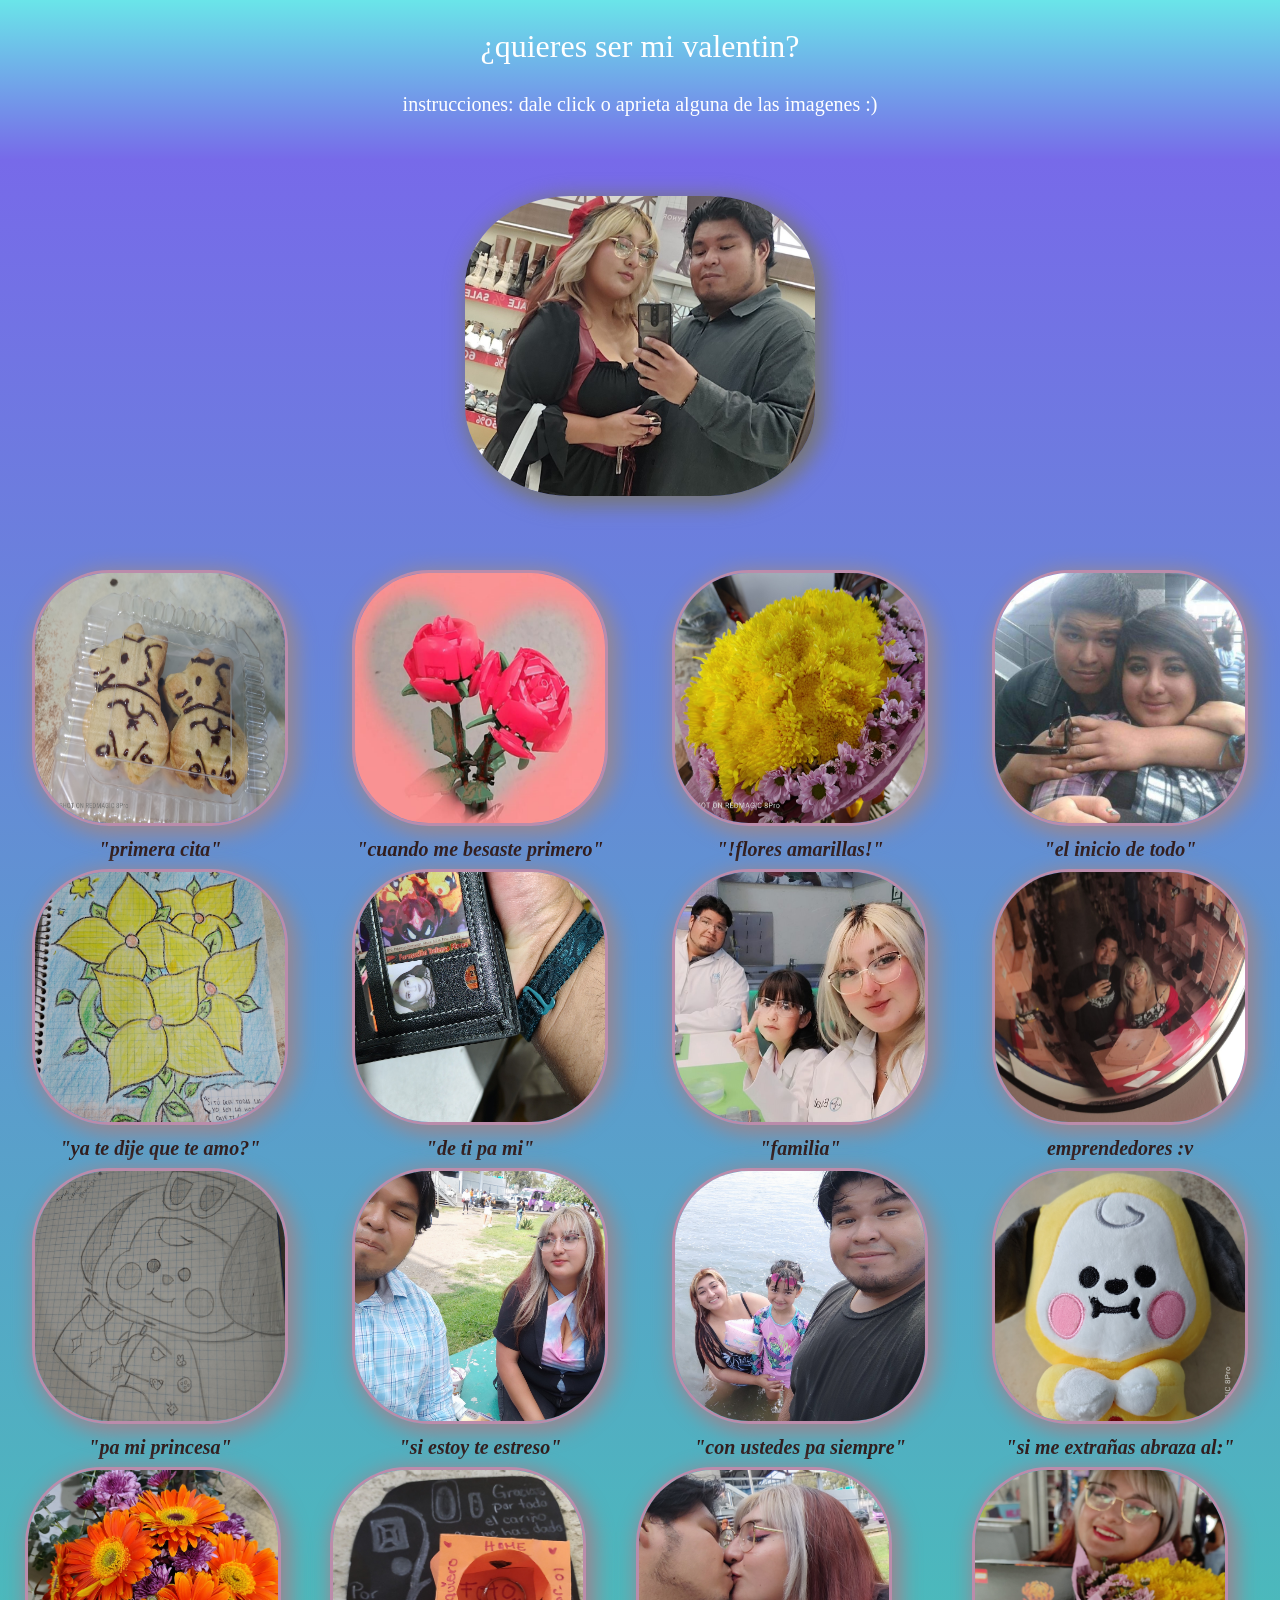
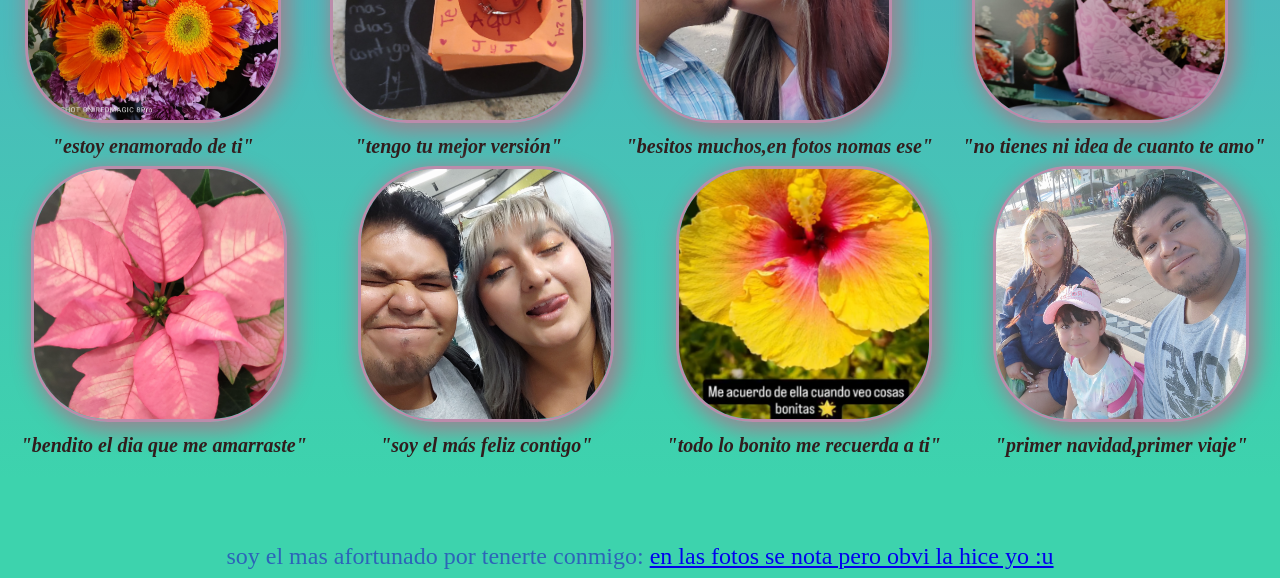
==== index.html @ 16066a50 "movi los css y index a la raiz" ====
<!DOCTYPE html>
<html lang="es">
<head>
    <meta charset="UTF-8">
    <meta http-equiv="X-UA-Compatible" content="IE=edge">
    <meta name="viewport" content="width=device-width, initial-scale=1.0">
    <link rel="stylesheet" href="css/reset.css">
    <link rel="stylesheet" href="css/estilos_principal.css">
    <link rel="stylesheet" href="css/cabecera/estilos-cabecera.css">
    <link rel="stylesheet" href="css/cuerpo/estilos-cuerpo.css">
    <link rel="stylesheet" href="css/pie de pagina/estilos-pie-pagina.css">
    

    <title>te amo :3 </title>
</head>
<body class="body">
    <header class="cabezera">
        <h1> ¿quieres ser mi valentin? </h1>
        <br>
    <p class="instrucciones"> instrucciones: dale click o aprieta alguna de las imagenes :)</p> 
    </header>
    <main class="cuerpo-1">


        <section class="arreglo">
           <a href="https://open.spotify.com/track/51qYdMBxt9mFbtZBzq1Yfi?si=c96d48a2f23e4afb"><img  class="imagen-arreglo" src="assets/nosotros.jpg" alt="imagen de rosa"></a>
        </section>

        <section class="flex-tarjetas">
                <ul>
                    <li class="tarjeta-item"><a class="spoty" href="https://open.spotify.com/track/5vlsDTvCL8y12ShB7Y1hFQ?si=5763ca19bbfd4b2d"><img class="imagen-tarjeta"  src="assets/primera_cita.jpg" alt="imagen de rosa"></a></li>
                    <li class="item-nombre">"primera cita"</li>
                </ul>
                <ul>
                    <li class="tarjeta-item"><a href="https://open.spotify.com/track/4f6bE40jl7zuFJ3cOCwaI1?si=5a562486bf8a47cd"><img class="imagen-tarjeta"  src="assets/primer_beso.jpg" alt="imagen de rosa"></a></li>

                    <li class="item-nombre">"cuando me besaste primero"</li>
                </ul>
                <ul>
                    <li class="tarjeta-item"><a href="https://open.spotify.com/track/0mlnmHVwY0o096HMTRUsmJ?si=fc61abd730674cfe"><img class="imagen-tarjeta"  src="assets/flores_amarillas.jpg" alt="imagen de rosa"></a></li>
                    
                    <li class="item-nombre">"!flores amarillas!"</li>
                </ul>
                <ul>
                    <li class="tarjeta-item"><a href="https://open.spotify.com/track/1Cafs1zrIyOzF8XPmkSI4p?si=cbeda5c0c9cb434f"><img class="imagen-tarjeta"  src="assets/inicio.jpg" alt="imagen de rosa"></a></li>
                    
                    <li class="item-nombre">"el inicio de todo"</li>
                </ul>
                <ul>
                    <li class="tarjeta-item"><a href="https://open.spotify.com/track/74KqkyHbpneHF6JT8EwUOO?si=fe7336a22dc247f3"><img class="imagen-tarjeta"  src="assets/dibujo_flores.jpg" alt="imagen de rosa"></a></li>
                    
                    <li class="item-nombre">"ya te dije que te amo?"</li>
                </ul>
                <ul>
                    <li class="tarjeta-item"><a href="https://open.spotify.com/track/2VEZx7NWsZ1D0eJ4uv5Fym?si=1939954b7ea64507"><img class="imagen-tarjeta"  src="assets/doto_cartera.jpg" alt="imagen de rosa"></a></li>
                    
                    <li class="item-nombre">"de ti pa mi"</li>
                </ul>
                <ul>
                    <li class="tarjeta-item"><a href="https://open.spotify.com/track/3FeVmId7tL5YN8B7R3imoM?si=1f709d3bc13a467a"><img class="imagen-tarjeta"  src="assets/papalote.jpg" alt="imagen de rosa"></a></li>
                    
                    <li class="item-nombre">"familia"</li>
                </ul>
                <ul>
                    <li class="tarjeta-item"><a href="https://open.spotify.com/track/09rbu1BvmrrakOqiLubCqp?si=6d8146bc942f41f0"><img class="imagen-tarjeta"  src="assets/price_shooes.jpg" alt="imagen de rosa"></a></li>
                    
                    <li class="item-nombre">emprendedores :v</li>
                </ul>
                <ul>
                    <li class="tarjeta-item"><a href="https://open.spotify.com/track/3ZgkHyoKfNMcHTXC0X1qQj?si=d830844cc7c44827"><img class="imagen-tarjeta"  src="assets/chimmy_corona.jpg" alt="imagen de rosa"></a></li>
                    
                    <li class="item-nombre">"pa mi princesa"</li>
                </ul>
                <ul>
                    <li class="tarjeta-item"><a href="https://open.spotify.com/track/3OIoy3TNU7CL5PTaHOGmbR?si=7c1ea41048104e22"><img class="imagen-tarjeta"  src="assets/enojadita.jpg" alt="imagen de rosa"></a></li>
                    
                    <li class="item-nombre">"si estoy te estreso"</li>
                </ul>
                <ul>
                    <li class="tarjeta-item"><a href="https://open.spotify.com/track/3ERkk5sP7HE27jONhN75z6?si=052db493a360459b"><img class="imagen-tarjeta"  src="assets/nadando.jpg" alt="imagen de rosa"></a></li>
                    
                    <li class="item-nombre">"con ustedes pa siempre"</li>
                </ul>
                <ul>
                    <li class="tarjeta-item"><a href="https://open.spotify.com/track/16DU79T2PdFSdGf0Z59rr5?si=91ad7281b5f04396"><img class="imagen-tarjeta"  src="assets/chimmy_peluche.jpg" alt="imagen de rosa"></a></li>
                    
                    <li class="item-nombre">"si me extrañas abraza al:"</li>
                </ul>
                <ul>
                    <li class="tarjeta-item"><a href="https://open.spotify.com/track/0doPUFYZPjLAFNfqoZy7Jw?si=3276c3bb994648f4"><img class="imagen-tarjeta"  src="assets/gerberas.jpg" alt="imagen de rosa"></a></li>
                    
                    <li class="item-nombre">"estoy enamorado de ti"</li>
                </ul>
                <ul>
                    <li class="tarjeta-item"><a href="https://open.spotify.com/track/55kttza4IrpMKwoqE7qgBX?si=437af04bcf2740bd"><img class="imagen-tarjeta"  src="assets/anillo.jpg" alt="imagen de rosa"></a></li>
                    
                    <li class="item-nombre">"tengo tu mejor versión"</li>
                </ul>
                <ul>
                    <li class="tarjeta-item"><a href="https://open.spotify.com/track/1uGUbgZuO1kD1JZ0UeFupN?si=74945a3f8314467f"><img class="imagen-tarjeta"  src="assets/besito.jpg" alt="imagen de rosa"></a></li>
                    
                    <li class="item-nombre">"besitos muchos,en fotos nomas ese"</li>
                </ul>
                <ul>
                    <li class="tarjeta-item"><a href="https://open.spotify.com/track/5SPUsNcUtRUpAPj7rJq7CD?si=f9a04ffbf1a844b7"><img class="imagen-tarjeta"  src="assets/manos_llenas.jpg" alt="imagen de rosa"></a></li>
                    
                    <li class="item-nombre">"no tienes ni idea de cuanto te amo"</li>
                </ul>
                <ul>
                    <li class="tarjeta-item"><a href="https://open.spotify.com/track/4rHczyhBZ53pLWgn6edWfB?si=399167487ed34d85"><img class="imagen-tarjeta"  src="assets/nochebuena.jpg" alt="imagen de rosa"></a></li>
                    
                    <li class="item-nombre">"bendito el dia que me amarraste"</li>
                </ul>
                <ul>
                    <li class="tarjeta-item"><a href="https://open.spotify.com/track/3ZiuxcBeRanTjfHzVBuuQe?si=341a862bb29e48b0"><img class="imagen-tarjeta"  src="assets/caritas.jpg" alt="imagen de rosa"></a></li>
                    
                    <li class="item-nombre">"soy el más feliz contigo"</li>
                </ul>
                <ul>
                    <li class="tarjeta-item"><a href="https://open.spotify.com/track/798ahLNEcoFER7Vywg1FMT?si=5527824635a04831"><img class="imagen-tarjeta"  src="assets/todo_lo_bonito.jpg" alt="imagen de rosa"></a></li>
                    
                    <li class="item-nombre">"todo lo bonito me recuerda a ti"</li>
                </ul>
                <ul>
                    <li class="tarjeta-item"><a href="https://open.spotify.com/track/7l75lYs5TM7BsGS17ojWQe?si=2991de7db2094347"><img class="imagen-tarjeta"  src="assets/veracru.jpg" alt="imagen de rosa"></a></li>
                    
                    <li class="item-nombre">"primer navidad,primer viaje"</li>
                </ul>
            </ul>
        </section>
    </main>
</body>
<footer class="pie-de-pagina">
<p >  soy el mas afortunado por tenerte conmigo: <a href="https://www.facebook.com/apolojcc/?locale=es_LA"> en las fotos se nota pero obvi la hice yo :u </a></p>
</footer>
</html>
---- css/cabecera/estilos-cabecera.css ----
.cabezera{
    background: linear-gradient( rgb(106, 229, 233), rgb(119, 106, 233));
    background-position: center;
    height: 100px;
    color: white;
    text-align: center;
    font-size: 2rem;
    padding: 30px;
    
}


.instrucciones{
    font-size: 20px;
}


@media screen and (max-width:900px) {
    .cabezera{
    
    color: white;
    text-align: center;
    font-size: 1rem;
    padding-top: 30px;
    padding-right: 0;
    padding-left: 0;
    padding-bottom: 0;
    text-align: center;
    
}

}
---- css/cuerpo/estilos-cuerpo.css ----
.arreglo{

    padding: 10px;
    justify-content: space-around;
    margin: 2% auto;
}

.cuerpo-1{
    background: linear-gradient(rgb(119, 106, 233), rgb(61, 211, 173));
    height: auto;
    display: flex;
    flex-direction: column;
    
}

.imagen-arreglo{
    height: 300px;
    width: 350px;
    
    border-radius: 30%;
    box-shadow: 5px 5px 20px 5px rgb(119, 119, 119) ;
   
}

.flex-tarjetas{
    display: flex;
    flex-wrap: wrap;
    margin: 2% auto;
    justify-content: space-around;
}

.tarjeta-item{
    display: flex;
    flex-direction: column;
    flex-wrap: wrap;
    
}

.imagen-tarjeta{
    height: 250px;
    width: 250px;
    margin: 10px;
    border-radius: 30%;
    box-shadow: 5px 5px 20px 5px rgb(150, 136, 147) ;
    border: 3px solid #bb8cab;
    transition: .1s;
    
}

.imagen-tarjeta:hover{
    border: 6px solid #b4591b;
}


.item-nombre{
    color: rgb(49, 29, 29);
    text-align: center;
    font-size: 20px;
    font-style: italic;
    font-weight: 700;
}

/* faltan los estilos del pie de pagina */

@media screen and (max-width:800px) {
    
    
    .imagen-arreglo{
        height:300px;
        width: 50%;
        
    }

    .imagen-tarjeta{
        height: 250px;
        width: 250px;
        justify-content: space-between;
    }
}
@media screen and (max-width:500px) {
    
    
    .imagen-arreglo{
        height:250px;
        width: 90%;
        margin-left: 5%;
    }

    .imagen-tarjeta{
        height: 125px;
        width: 125px;
        justify-content: space-between;
    }
    
    .item-nombre{
    font-size: 15px;
    font-weight: 700;
    }
}
---- css/pie de pagina/estilos-pie-pagina.css ----
.pie-de-pagina{
    text-align: center;
    font-size: 1.5rem;
    padding: 10px;
    padding-top: 5%;
    background-color:rgb(61, 211, 173);
    color: rgb(44, 100, 184);
}
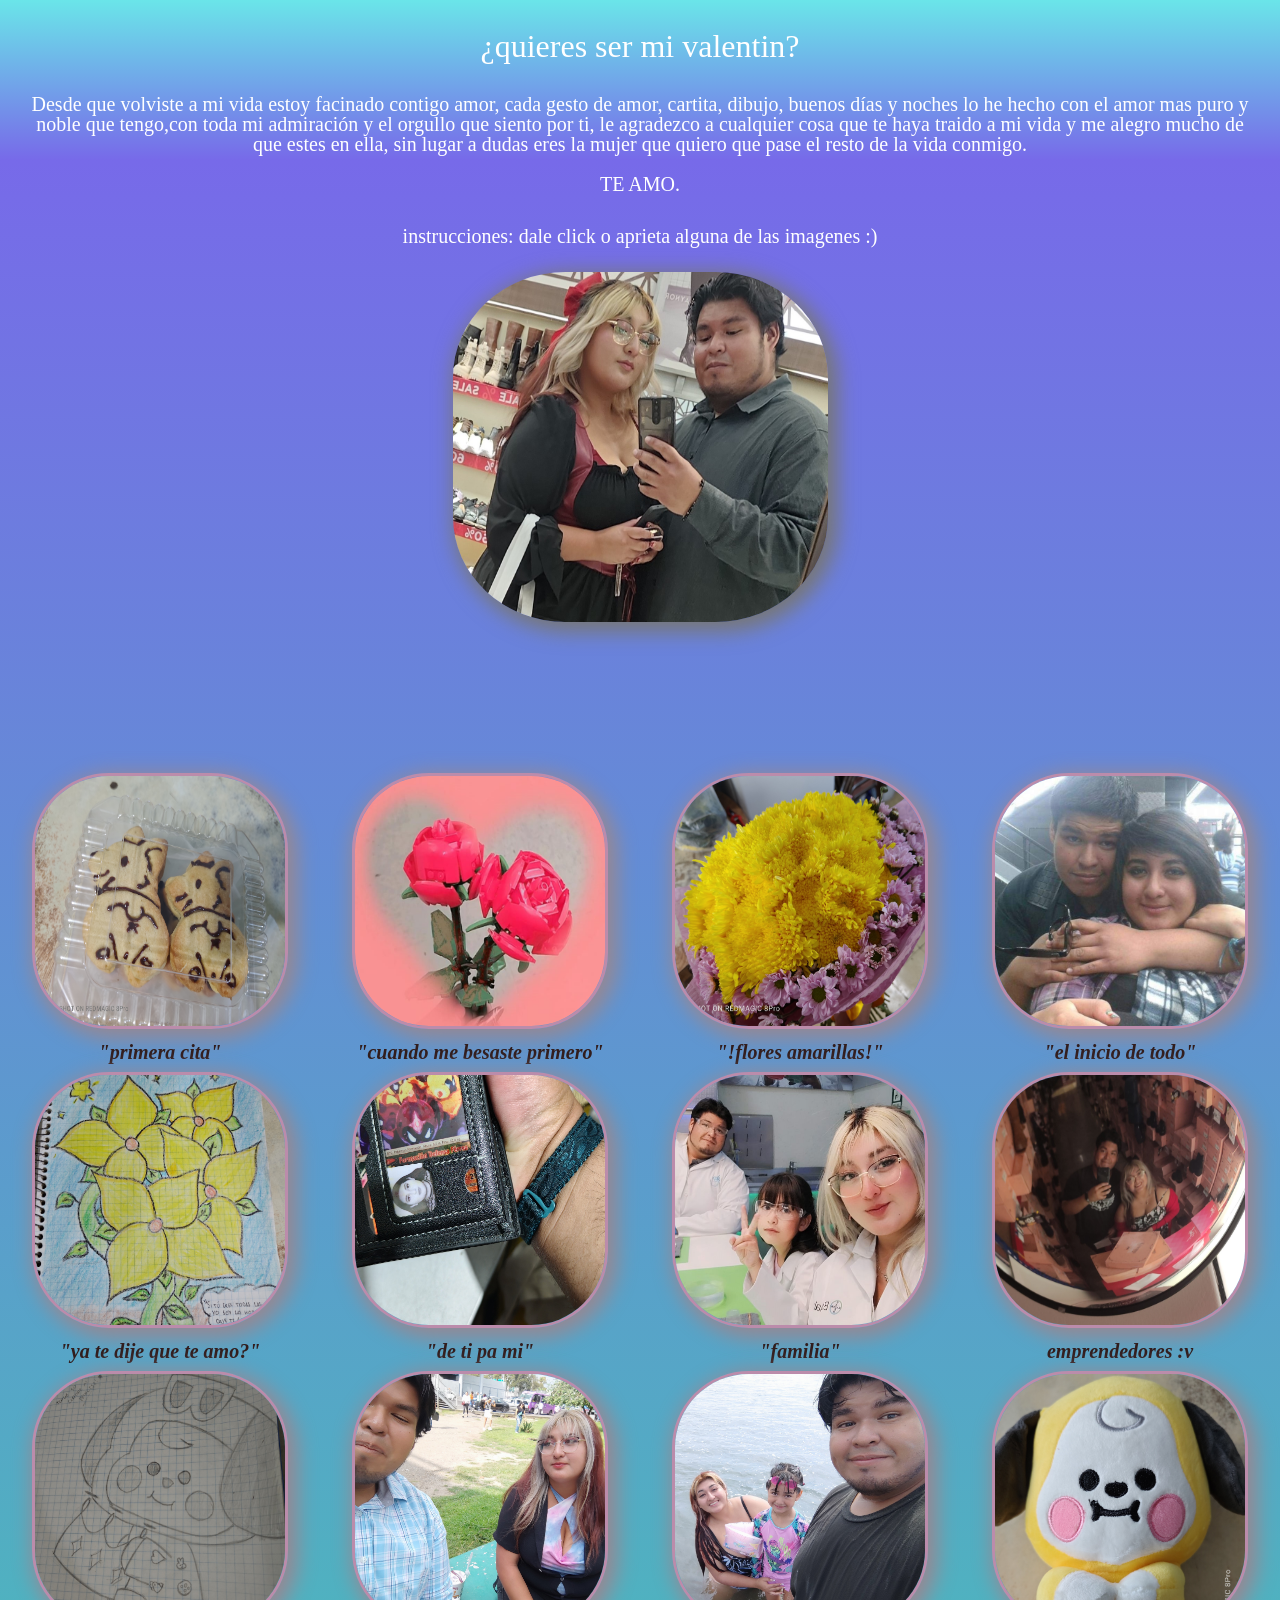
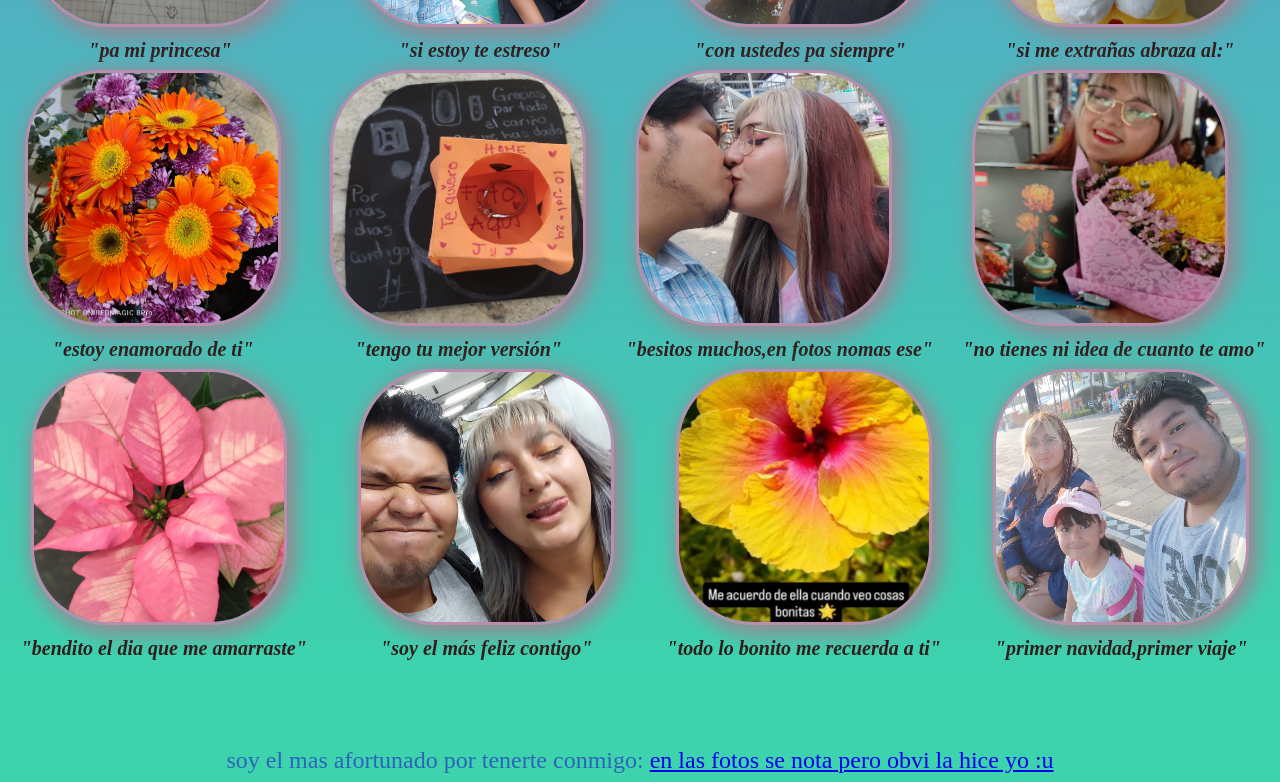
==== commit b90b73d5: "se corrigio la parte rresponciba y cambios en el estilo css" ====
--- a/index.html
+++ b/index.html
@@ -17,10 +17,13 @@
     <header class="cabezera">
         <h1> ¿quieres ser mi valentin? </h1>
         <br>
+     <p class="instrucciones">Desde que volviste a mi vida estoy facinado contigo amor, cada gesto de amor, cartita, dibujo, buenos días y noches lo he hecho con el amor mas puro y noble que tengo,con toda mi admiración y el orgullo que siento por ti, le agradezco a cualquier cosa que te haya traido a mi vida y me alegro mucho de que estes en ella, sin lugar a dudas eres la mujer que quiero que pase el resto de la vida conmigo. <br>
+        <br>
+    TE AMO.  </p>   
+    <br>
     <p class="instrucciones"> instrucciones: dale click o aprieta alguna de las imagenes :)</p> 
     </header>
     <main class="cuerpo-1">
-
 
         <section class="arreglo">
            <a href="https://open.spotify.com/track/51qYdMBxt9mFbtZBzq1Yfi?si=c96d48a2f23e4afb"><img  class="imagen-arreglo" src="assets/nosotros.jpg" alt="imagen de rosa"></a>
--- a/css/cabecera/estilos-cabecera.css
+++ b/css/cabecera/estilos-cabecera.css
@@ -29,4 +29,20 @@
     
 }
 
+@media screen and (max-width:500px) {
+    
+    .cabezera{
+    
+        color: white;
+        text-align: center;
+        font-size: 2rem;
+        padding-top: 30px;
+        padding-right: 0;
+        padding-left: 0;
+        padding-bottom: 0;
+        text-align: center;
+    
+}
+
+}
 }
--- a/css/cuerpo/estilos-cuerpo.css
+++ b/css/cuerpo/estilos-cuerpo.css
@@ -1,9 +1,9 @@
 
 .arreglo{
-
+    
     padding: 10px;
     justify-content: space-around;
-    margin: 2% auto;
+    margin: 8% auto;
 }
 
 .cuerpo-1{
@@ -15,8 +15,8 @@
 }
 
 .imagen-arreglo{
-    height: 300px;
-    width: 350px;
+    height: 350px;
+    width: 375px;
     
     border-radius: 30%;
     box-shadow: 5px 5px 20px 5px rgb(119, 119, 119) ;
@@ -67,6 +67,7 @@
     
     
     .imagen-arreglo{
+        
         height:300px;
         width: 50%;
         
@@ -82,19 +83,20 @@
     
     
     .imagen-arreglo{
+        margin-top: 270px;
         height:250px;
         width: 90%;
         margin-left: 5%;
     }
 
     .imagen-tarjeta{
-        height: 125px;
-        width: 125px;
+        height: 225px;
+        width: 225px;
         justify-content: space-between;
     }
     
     .item-nombre{
-    font-size: 15px;
+    font-size: 20px;
     font-weight: 700;
     }
 }
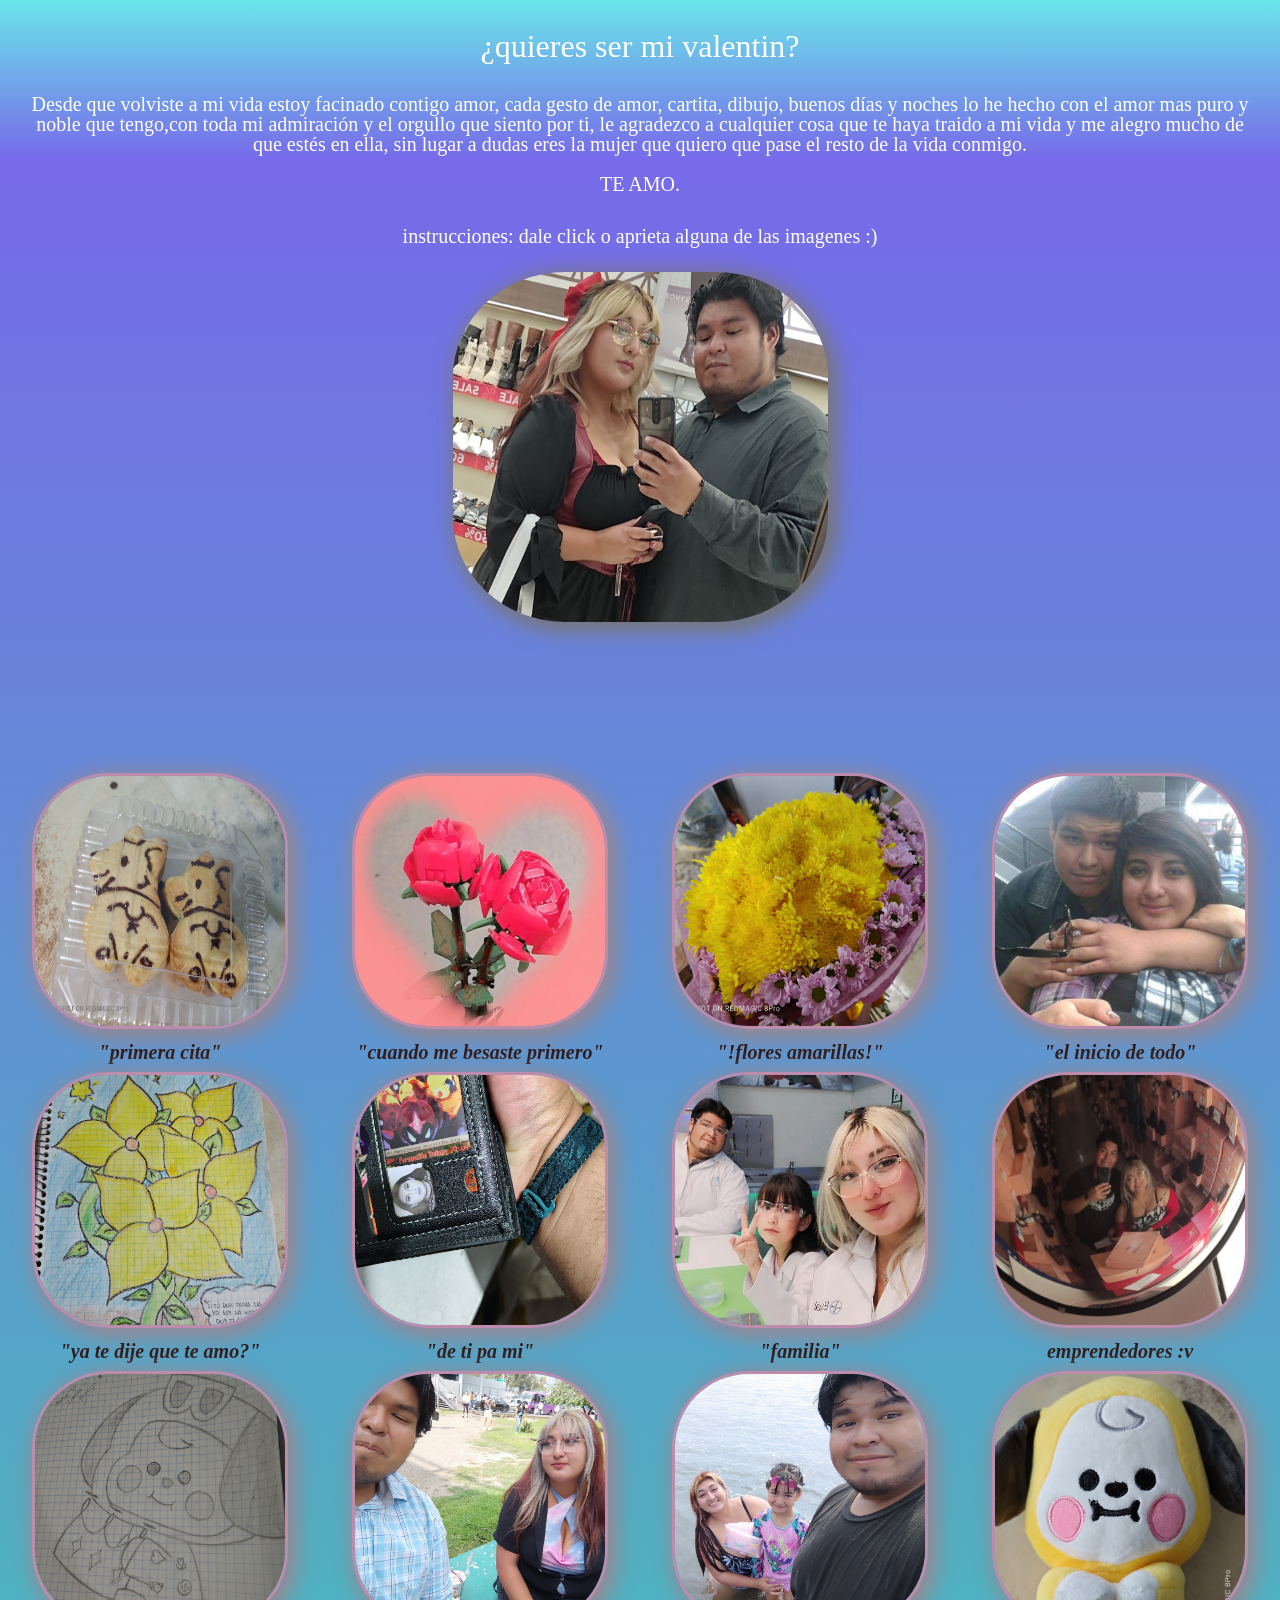
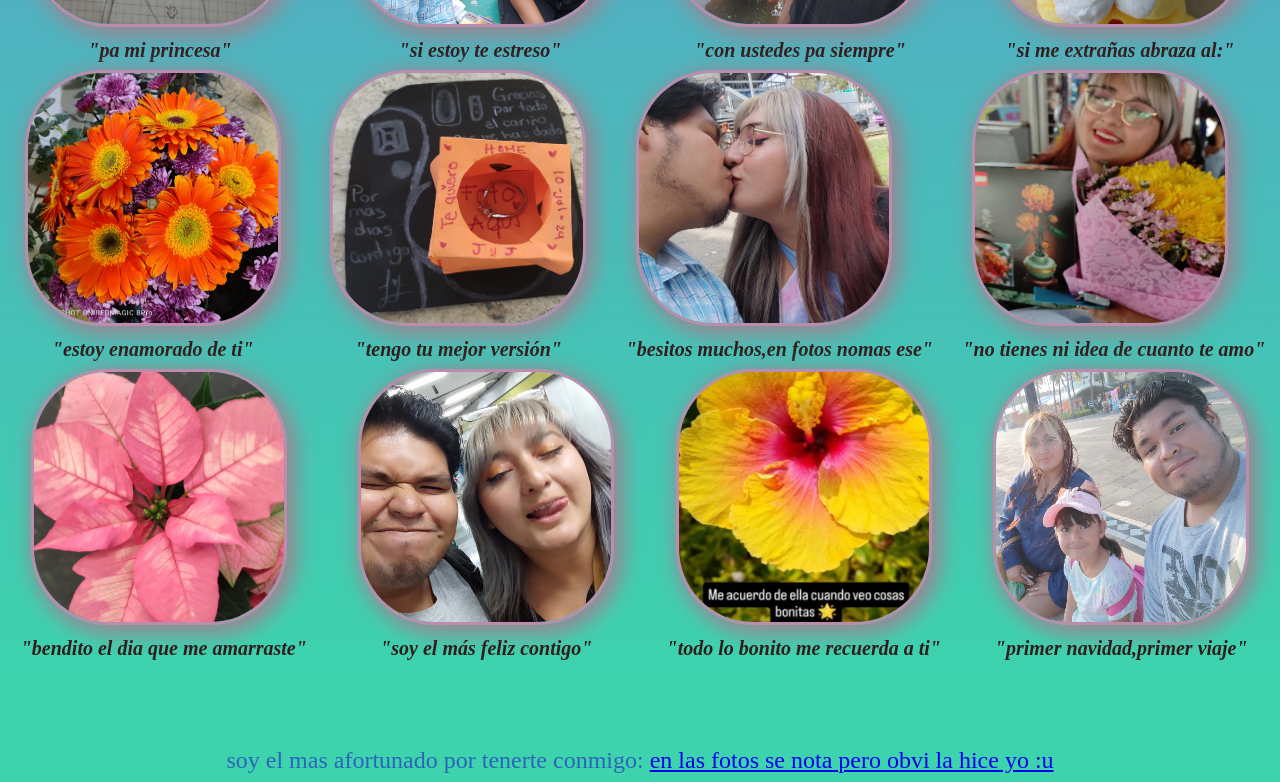
==== commit d09be292: "se puso una tilde" ====
--- a/index.html
+++ b/index.html
@@ -17,7 +17,7 @@
     <header class="cabezera">
         <h1> ¿quieres ser mi valentin? </h1>
         <br>
-     <p class="instrucciones">Desde que volviste a mi vida estoy facinado contigo amor, cada gesto de amor, cartita, dibujo, buenos días y noches lo he hecho con el amor mas puro y noble que tengo,con toda mi admiración y el orgullo que siento por ti, le agradezco a cualquier cosa que te haya traido a mi vida y me alegro mucho de que estes en ella, sin lugar a dudas eres la mujer que quiero que pase el resto de la vida conmigo. <br>
+     <p class="instrucciones">Desde que volviste a mi vida estoy facinado contigo amor, cada gesto de amor, cartita, dibujo, buenos días y noches lo he hecho con el amor mas puro y noble que tengo,con toda mi admiración y el orgullo que siento por ti, le agradezco a cualquier cosa que te haya traido a mi vida y me alegro mucho de que estés en ella, sin lugar a dudas eres la mujer que quiero que pase el resto de la vida conmigo. <br>
         <br>
     TE AMO.  </p>   
     <br>
--- a/css/cabecera/estilos-cabecera.css
+++ b/css/cabecera/estilos-cabecera.css
@@ -29,7 +29,7 @@
     
 }
 
-@media screen and (max-width:500px) {
+@media screen and (max-width:700px) {
     
     .cabezera{
     
--- a/css/cuerpo/estilos-cuerpo.css
+++ b/css/cuerpo/estilos-cuerpo.css
@@ -79,7 +79,7 @@
         justify-content: space-between;
     }
 }
-@media screen and (max-width:500px) {
+@media screen and (max-width:700px) {
     
     
     .imagen-arreglo{
